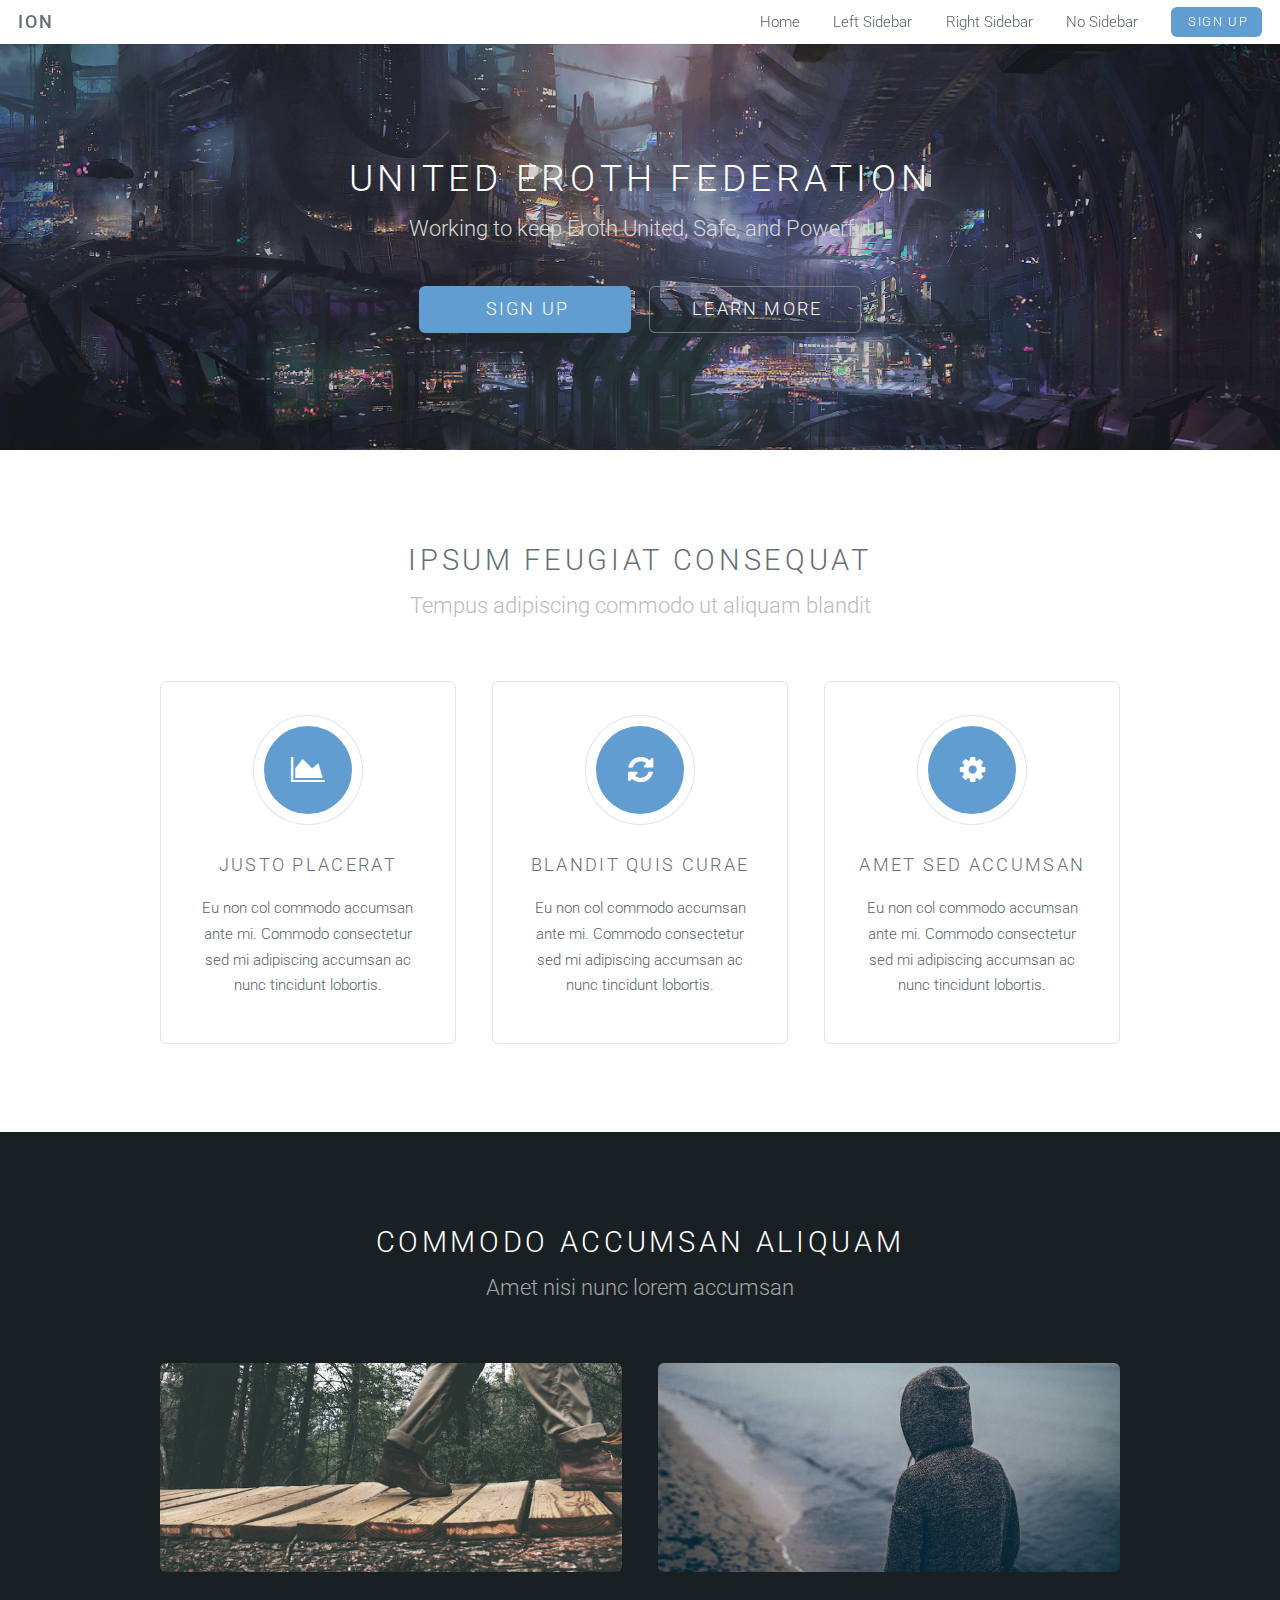
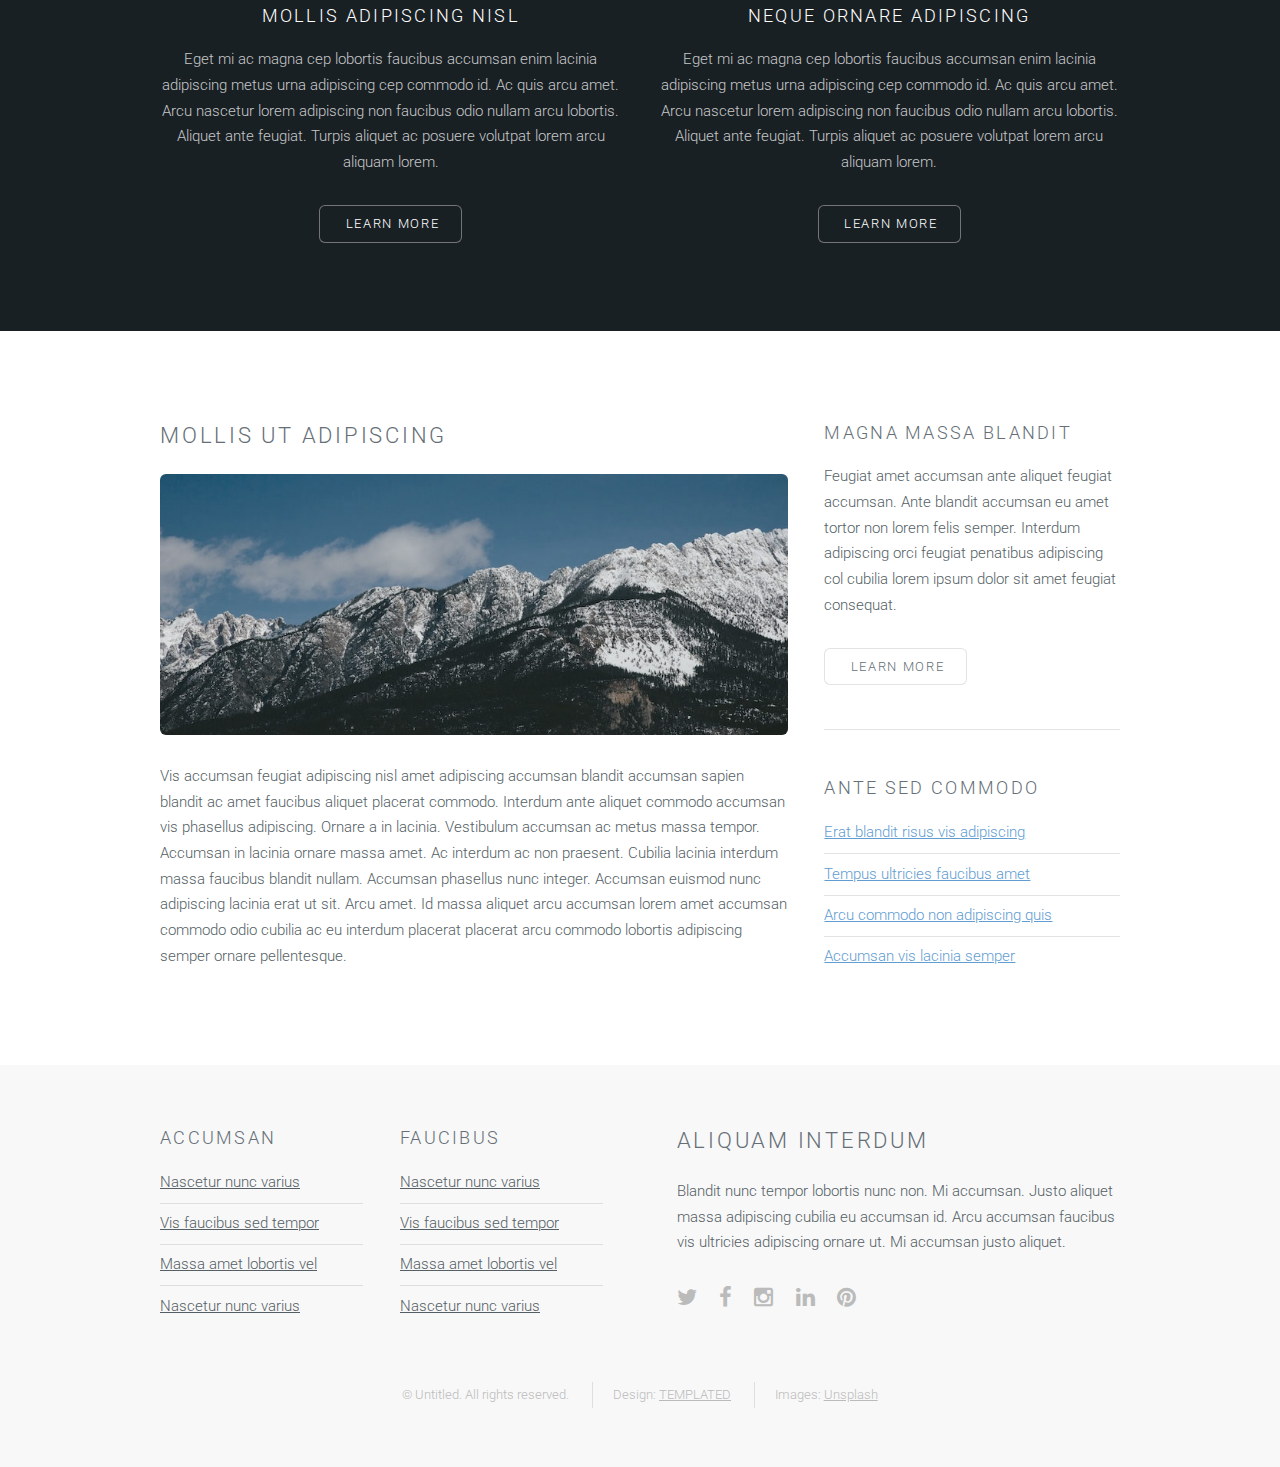
==== github_site_103/web/index.html @ 31071605 "Initial Commit of Design 1" ====
<!DOCTYPE HTML>

<html>
	<head>
		<title>United Eroth Federation</title>
		<meta http-equiv="content-type" content="text/html; charset=utf-8" />
		<meta name="description" content="" />
		<meta name="keywords" content="" />
		<!--[if lte IE 8]><script src="js/html5shiv.js"></script><![endif]-->
		<script src="js/jquery.min.js"></script>
		<script src="js/skel.min.js"></script>
		<script src="js/skel-layers.min.js"></script>
		<script src="js/init.js"></script>
		<noscript>
			<link rel="stylesheet" href="css/skel.css" />
			<link rel="stylesheet" href="css/style.css" />
			<link rel="stylesheet" href="css/style-xlarge.css" />
		</noscript>
	</head>
	<body id="top">

		<!-- Header -->
			<header id="header" class="skel-layers-fixed">
				<h1><a href="#">Ion</a></h1>
				<nav id="nav">
					<ul>
						<li><a href="index.html">Home</a></li>
						<li><a href="left-sidebar.html">Left Sidebar</a></li>
						<li><a href="right-sidebar.html">Right Sidebar</a></li>
						<li><a href="no-sidebar.html">No Sidebar</a></li>
						<li><a href="#" class="button special">Sign Up</a></li>
					</ul>
				</nav>
			</header>

		<!-- Banner -->
			<section id="banner">
				<div class="inner">
					<h2>United Eroth Federation</h2>
					<p>Working to keep Eroth United, Safe, and Powerful</p>
					<ul class="actions">
						<li><a href="#content" class="button big special">Sign Up</a></li>
						<li><a href="#elements" class="button big alt">Learn More</a></li>
					</ul>
				</div>
			</section>

		<!-- One -->
			<section id="one" class="wrapper style1">
				<header class="major">
					<h2>Ipsum feugiat consequat</h2>
					<p>Tempus adipiscing commodo ut aliquam blandit</p>
				</header>
				<div class="container">
					<div class="row">
						<div class="4u">
							<section class="special box">
								<i class="icon fa-area-chart major"></i>
								<h3>Justo placerat</h3>
								<p>Eu non col commodo accumsan ante mi. Commodo consectetur sed mi adipiscing accumsan ac nunc tincidunt lobortis.</p>
							</section>
						</div>
						<div class="4u">
							<section class="special box">
								<i class="icon fa-refresh major"></i>
								<h3>Blandit quis curae</h3>
								<p>Eu non col commodo accumsan ante mi. Commodo consectetur sed mi adipiscing accumsan ac nunc tincidunt lobortis.</p>
							</section>
						</div>
						<div class="4u">
							<section class="special box">
								<i class="icon fa-cog major"></i>
								<h3>Amet sed accumsan</h3>
								<p>Eu non col commodo accumsan ante mi. Commodo consectetur sed mi adipiscing accumsan ac nunc tincidunt lobortis.</p>
							</section>
						</div>
					</div>
				</div>
			</section>
			
		<!-- Two -->
			<section id="two" class="wrapper style2">
				<header class="major">
					<h2>Commodo accumsan aliquam</h2>
					<p>Amet nisi nunc lorem accumsan</p>
				</header>
				<div class="container">
					<div class="row">
						<div class="6u">
							<section class="special">
								<a href="#" class="image fit"><img src="images/pic01.jpg" alt="" /></a>
								<h3>Mollis adipiscing nisl</h3>
								<p>Eget mi ac magna cep lobortis faucibus accumsan enim lacinia adipiscing metus urna adipiscing cep commodo id. Ac quis arcu amet. Arcu nascetur lorem adipiscing non faucibus odio nullam arcu lobortis. Aliquet ante feugiat. Turpis aliquet ac posuere volutpat lorem arcu aliquam lorem.</p>
								<ul class="actions">
									<li><a href="#" class="button alt">Learn More</a></li>
								</ul>
							</section>
						</div>
						<div class="6u">
							<section class="special">
								<a href="#" class="image fit"><img src="images/pic02.jpg" alt="" /></a>
								<h3>Neque ornare adipiscing</h3>
								<p>Eget mi ac magna cep lobortis faucibus accumsan enim lacinia adipiscing metus urna adipiscing cep commodo id. Ac quis arcu amet. Arcu nascetur lorem adipiscing non faucibus odio nullam arcu lobortis. Aliquet ante feugiat. Turpis aliquet ac posuere volutpat lorem arcu aliquam lorem.</p>
								<ul class="actions">
									<li><a href="#" class="button alt">Learn More</a></li>
								</ul>
							</section>
						</div>
					</div>
				</div>
			</section>

		<!-- Three -->
			<section id="three" class="wrapper style1">
				<div class="container">
					<div class="row">
						<div class="8u">
							<section>
								<h2>Mollis ut adipiscing</h2>
								<a href="#" class="image fit"><img src="images/pic03.jpg" alt="" /></a>
								<p>Vis accumsan feugiat adipiscing nisl amet adipiscing accumsan blandit accumsan sapien blandit ac amet faucibus aliquet placerat commodo. Interdum ante aliquet commodo accumsan vis phasellus adipiscing. Ornare a in lacinia. Vestibulum accumsan ac metus massa tempor. Accumsan in lacinia ornare massa amet. Ac interdum ac non praesent. Cubilia lacinia interdum massa faucibus blandit nullam. Accumsan phasellus nunc integer. Accumsan euismod nunc adipiscing lacinia erat ut sit. Arcu amet. Id massa aliquet arcu accumsan lorem amet accumsan commodo odio cubilia ac eu interdum placerat placerat arcu commodo lobortis adipiscing semper ornare pellentesque.</p>
							</section>
						</div>
						<div class="4u">
							<section>
								<h3>Magna massa blandit</h3>
								<p>Feugiat amet accumsan ante aliquet feugiat accumsan. Ante blandit accumsan eu amet tortor non lorem felis semper. Interdum adipiscing orci feugiat penatibus adipiscing col cubilia lorem ipsum dolor sit amet feugiat consequat.</p>
								<ul class="actions">
									<li><a href="#" class="button alt">Learn More</a></li>
								</ul>
							</section>
							<hr />
							<section>
								<h3>Ante sed commodo</h3>
								<ul class="alt">
									<li><a href="#">Erat blandit risus vis adipiscing</a></li>
									<li><a href="#">Tempus ultricies faucibus amet</a></li>
									<li><a href="#">Arcu commodo non adipiscing quis</a></li>
									<li><a href="#">Accumsan vis lacinia semper</a></li>
								</ul>
							</section>
						</div>
					</div>
				</div>
			</section>			
			
		<!-- Footer -->
			<footer id="footer">
				<div class="container">
					<div class="row double">
						<div class="6u">
							<div class="row collapse-at-2">
								<div class="6u">
									<h3>Accumsan</h3>
									<ul class="alt">
										<li><a href="#">Nascetur nunc varius</a></li>
										<li><a href="#">Vis faucibus sed tempor</a></li>
										<li><a href="#">Massa amet lobortis vel</a></li>
										<li><a href="#">Nascetur nunc varius</a></li>
									</ul>
								</div>
								<div class="6u">
									<h3>Faucibus</h3>
									<ul class="alt">
										<li><a href="#">Nascetur nunc varius</a></li>
										<li><a href="#">Vis faucibus sed tempor</a></li>
										<li><a href="#">Massa amet lobortis vel</a></li>
										<li><a href="#">Nascetur nunc varius</a></li>
									</ul>
								</div>
							</div>
						</div>
						<div class="6u">
							<h2>Aliquam Interdum</h2>
							<p>Blandit nunc tempor lobortis nunc non. Mi accumsan. Justo aliquet massa adipiscing cubilia eu accumsan id. Arcu accumsan faucibus vis ultricies adipiscing ornare ut. Mi accumsan justo aliquet.</p>
							<ul class="icons">
								<li><a href="#" class="icon fa-twitter"><span class="label">Twitter</span></a></li>
								<li><a href="#" class="icon fa-facebook"><span class="label">Facebook</span></a></li>
								<li><a href="#" class="icon fa-instagram"><span class="label">Instagram</span></a></li>
								<li><a href="#" class="icon fa-linkedin"><span class="label">LinkedIn</span></a></li>
								<li><a href="#" class="icon fa-pinterest"><span class="label">Pinterest</span></a></li>
							</ul>
						</div>
					</div>
					<ul class="copyright">
						<li>&copy; Untitled. All rights reserved.</li>
						<li>Design: <a href="http://templated.co">TEMPLATED</a></li>
						<li>Images: <a href="http://unsplash.com">Unsplash</a></li>
					</ul>
				</div>
			</footer>

	</body>
</html>
---- github_site_103/web/css/skel.css ----
/* Resets (http://meyerweb.com/eric/tools/css/reset/ | v2.0 | 20110126 | License: none (public domain)) */

	html,body,div,span,applet,object,iframe,h1,h2,h3,h4,h5,h6,p,blockquote,pre,a,abbr,acronym,address,big,cite,code,del,dfn,em,img,ins,kbd,q,s,samp,small,strike,strong,sub,sup,tt,var,b,u,i,center,dl,dt,dd,ol,ul,li,fieldset,form,label,legend,table,caption,tbody,tfoot,thead,tr,th,td,article,aside,canvas,details,embed,figure,figcaption,footer,header,hgroup,menu,nav,output,ruby,section,summary,time,mark,audio,video{margin:0;padding:0;border:0;font-size:100%;font:inherit;vertical-align:baseline;}article,aside,details,figcaption,figure,footer,header,hgroup,menu,nav,section{display:block;}body{line-height:1;}ol,ul{list-style:none;}blockquote,q{quotes:none;}blockquote:before,blockquote:after,q:before,q:after{content:'';content:none;}table{border-collapse:collapse;border-spacing:0;}body{-webkit-text-size-adjust:none}

/* Box Model */

	*, *:before, *:after {
		-moz-box-sizing: border-box;
		-webkit-box-sizing: border-box;
		box-sizing: border-box;
	}

/* Container */

	body {
		/* min-width: (containers) */
		min-width: 1200px;
	}

	.container {
		margin-left: auto;
		margin-right: auto;
		
		/* width: (containers) */
		width: 1200px;
	}

	/* Modifiers */
	
		.container.small {
			/* width: (containers) * 0.75; */
			width: 900px;
		}

		.container.big {
			width: 100%;

			/* max-width: (containers) * 1.25; */
			max-width: 1500px;

			/* min-width: (containers); */
			min-width: 1200px;
		}

/* Grid */

	.\31 2u { width: 100% }
	.\31 1u { width: 91.6666666667% }
	.\31 0u { width: 83.3333333333% }
	.\39 u { width: 75% }
	.\38 u { width: 66.6666666667% }
	.\37 u { width: 58.3333333333% }
	.\36 u { width: 50% }
	.\35 u { width: 41.6666666667% }
	.\34 u { width: 33.3333333333% }
	.\33 u { width: 25% }
	.\32 u { width: 16.6666666667% }
	.\31 u { width: 8.3333333333% }
	.\-11u { margin-left: 91.6666666667% }
	.\-10u { margin-left: 83.3333333333% }
	.\-9u { margin-left: 75% }
	.\-8u { margin-left: 66.6666666667% }
	.\-7u { margin-left: 58.3333333333% }
	.\-6u { margin-left: 50% }
	.\-5u { margin-left: 41.6666666667% }
	.\-4u { margin-left: 33.3333333333% }
	.\-3u { margin-left: 25% }
	.\-2u { margin-left: 16.6666666667% }
	.\-1u { margin-left: 8.3333333333% }

	/* Rows */

		.row > * {
			float: left;
		}

		.row:after {
			content: '';
			display: block;
			clear: both;
			height: 0;
		}

		.row:first-child > * {
			padding-top: 0 !important;
		}

		.row.uniform > * > :first-child {
			margin-top: 0;
		}

		.row.uniform > * > :last-child {
			margin-bottom: 0;
		}

		/* Normal */

			.row > * {
				/* padding-left: (gutters.vertical) */
				padding-left: 4em;
			}

			.row + .row > * {
				/* padding: (gutters.horizontal) 0 0 (gutters.vertical) */
				padding: 0 0 0 4em;
			}

			.row {
				/* margin-left: -(gutters.vertical) */
				margin-left: -4em;
			}

			.row + .row.uniform > * {
				/* padding: (gutters.vertical) 0 0 (gutters.vertical) */
				padding: 4em 0 0 4em;
			}

		/* Flush */

			.row.flush > * {
				padding-left: 0;
			}

			.row + .row.flush > * {
				padding: 0;
			}

			.row.flush {
				margin-left: 0;
			}

			.row + .row.uniform.flush > * {
				padding: 0;
			}

		/* Quarter */

			.row.quarter > * {
				/* padding-left: (gutters.vertical * 0.25) */
				padding-left: 1em;
			}

			.row + .row.quarter > * {
				/* padding: (gutters.horizontal * 0.25) 0 0 (gutters.vertical * 0.25) */
				padding: 0 0 0 1em;
			}

			.row.quarter {
				/* margin-left: -(gutters.vertical * 0.25) */
				margin-left: -1em;
			}

			.row + .row.uniform.quarter > * {
				/* padding: (gutters.vertical * 0.25) 0 0 (gutters.vertical * 0.25) */
				padding: 1em 0 0 1em;
			}

		/* Half */

			.row.half > * {
				/* padding-left: (gutters.vertical * 0.5) */
				padding-left: 2em;
			}

			.row + .row.half > * {
				/* padding: (gutters.horizontal * 0.5) 0 0 (gutters.vertical * 0.5) */
				padding: 0 0 0 2em;
			}

			.row.half {
				/* margin-left: -(gutters.vertical * 0.5) */
				margin-left: -2em;
			}

			.row + .row.uniform.half > * {
				/* padding: (gutters.vertical * 0.5) 0 0 (gutters.vertical * 0.5) */
				padding: 2em 0 0 2em;
			}

		/* One and (a) Half */

			.row.oneandhalf > * {
				/* padding-left: (gutters.vertical * 1.5) */
				padding-left: 6em;
			}

			.row + .row.oneandhalf > * {
				/* padding: (gutters.horizontal * 1.5) 0 0 (gutters.vertical * 1.5) */
				padding: 0 0 0 6em;
			}

			.row.oneandhalf {
				/* margin-left: -(gutters.vertical * 1.5) */
				margin-left: -6em;
			}

			.row + .row.uniform.oneandhalf > * {
				/* padding: (gutters.vertical * 1.5) 0 0 (gutters.vertical * 1.5) */
				padding: 6em 0 0 6em;
			}

		/* Double */

			.row.double > * {
				/* padding-left: (gutters.vertical * 2) */
				padding-left: 8em;
			}

			.row + .row.double > * {
				/* padding: (gutters.horizontal * 2) 0 0 (gutters.vertical * 2) */
				padding: 0 0 0 8em;
			}

			.row.double {
				/* margin-left: -(gutters.vertical * 2) */
				margin-left: -8em;
			}

			.row + .row.uniform.double > * {
				/* padding: (gutters.vertical * 2) 0 0 (gutters.vertical * 2) */
				padding: 8em 0 0 8em;
			}
---- github_site_103/web/css/style.css ----
@charset "UTF-8";
@import url(font-awesome.min.css);
@import url("http://fonts.googleapis.com/css?family=Roboto:500,300");

/*
	Ion by TEMPLATED
	templated.co @templatedco
	Released for free under the Creative Commons Attribution 3.0 license (templated.co/license)
*/

/* Basic */

	body {
		background: #fff;
	}

	body, input, select, textarea {
		color: #555f66;
		font-family: "Roboto", Helvetica, sans-serif;
		font-size: 14pt;
		font-weight: 300;
		line-height: 1.75em;
	}

	a {
		color: #629DD1;
		text-decoration: underline;
	}

		a:hover {
			text-decoration: none;
		}

	strong, b {
		color: #666f77;
		font-weight: 500;
	}

	em, i {
		font-style: italic;
	}

	p {
		margin: 0 0 2em 0;
	}

	h1, h2, h3, h4, h5, h6 {
		color: #666f77;
		font-weight: 300;
		line-height: 1em;
		margin: 0 0 1em 0;
		text-transform: uppercase;
		letter-spacing: 0.125em;
	}

		h1 a, h2 a, h3 a, h4 a, h5 a, h6 a {
			color: inherit;
			text-decoration: none;
		}

	h2 {
		font-size: 1.5em;
		line-height: 1.5em;
	}

	h3 {
		font-size: 1.25em;
		line-height: 1.5em;
	}

	h4 {
		font-size: 1em;
		line-height: 1.5em;
	}

	h5 {
		font-size: 0.9em;
		line-height: 1.5em;
	}

	h6 {
		font-size: 0.7em;
		line-height: 1.5em;
	}

	sub {
		font-size: 0.8em;
		position: relative;
		top: 0.5em;
	}

	sup {
		font-size: 0.8em;
		position: relative;
		top: -0.5em;
	}

	hr {
		border: 0;
		border-bottom: solid 1px rgba(144, 144, 144, 0.25);
		margin: 3em 0;
	}

		hr.major {
			margin: 2em 0 5em 0;
		}

	blockquote {
		border-left: solid 4px rgba(144, 144, 144, 0.25);
		font-style: italic;
		margin: 0 0 2em 0;
		padding: 0.5em 0 0.5em 2em;
	}

	code {
		background: rgba(144, 144, 144, 0.075);
		border-radius: 6px;
		border: solid 1px rgba(144, 144, 144, 0.25);
		font-family: "Courier New", monospace;
		font-size: 0.9em;
		margin: 0 0.25em;
		padding: 0.25em 0.65em;
	}

	pre {
		-webkit-overflow-scrolling: touch;
		font-family: "Courier New", monospace;
		font-size: 0.9em;
		margin: 0 0 2em 0;
		overflow-x: auto;
	}

		pre code {
			display: block;
			line-height: 1.75em;
			padding: 1em 1.5em;
		}

	.align-left {
		text-align: left;
	}

	.align-center {
		text-align: center;
	}

	.align-right {
		text-align: right;
	}

/* Section/Article */

	section.special, article.special {
		text-align: center;
	}

	header p {
		color: #bbb;
		position: relative;
		margin: 0 0 1.5em 0;
	}

	header h2 + p {
		font-size: 1.25em;
		margin-top: -1em;
		line-height: 1.5em;
	}

	header h3 + p {
		font-size: 1.1em;
		margin-top: -0.85em;
		line-height: 1.5em;
	}

	header h4 + p,
	header h5 + p,
	header h6 + p {
		font-size: 0.9em;
		margin-top: -0.75em;
		line-height: 1.5em;
	}

	header.major {
		text-align: center;
		margin: 0 0 4em 0;
	}

		header.major h2 {
			font-size: 2em;
		}

		header.major h2 + p {
			font-size: 1.5em;
			margin: -1em 0 2em 0;
		}

/* Form */

	form {
		margin: 0 0 2em 0;
	}

	label {
		color: #666f77;
		display: block;
		font-size: 0.9em;
		font-weight: 500;
		margin: 0 0 1em 0;
	}

	input[type="text"],
	input[type="password"],
	input[type="email"],
	select,
	textarea {
		-moz-appearance: none;
		-webkit-appearance: none;
		-o-appearance: none;
		-ms-appearance: none;
		appearance: none;
		background: rgba(144, 144, 144, 0.075);
		border-radius: 6px;
		border: none;
		border: solid 1px rgba(144, 144, 144, 0.25);
		color: inherit;
		display: block;
		outline: 0;
		padding: 0 1em;
		text-decoration: none;
		width: 100%;
	}

		input[type="text"]:invalid,
		input[type="password"]:invalid,
		input[type="email"]:invalid,
		select:invalid,
		textarea:invalid {
			box-shadow: none;
		}

		input[type="text"]:focus,
		input[type="password"]:focus,
		input[type="email"]:focus,
		select:focus,
		textarea:focus {
			border-color: #629DD1;
			box-shadow: 0 0 0 1px #629DD1;
		}

	.select-wrapper {
		text-decoration: none;
		display: block;
		position: relative;
	}

		.select-wrapper:before {
			content: "";
			-moz-osx-font-smoothing: grayscale;
			-webkit-font-smoothing: antialiased;
			font-family: FontAwesome;
			font-style: normal;
			font-weight: normal;
			text-transform: none !important;
		}

		.select-wrapper:before {
			color: rgba(144, 144, 144, 0.25);
			display: block;
			height: 2.75em;
			line-height: 2.75em;
			pointer-events: none;
			position: absolute;
			right: 0;
			text-align: center;
			top: 0;
			width: 2.75em;
		}

		.select-wrapper select::-ms-expand {
			display: none;
		}

	input[type="text"],
	input[type="password"],
	input[type="email"],
	select {
		height: 2.75em;
	}

	textarea {
		padding: 0.75em 1em;
	}

	input[type="checkbox"],
	input[type="radio"] {
		-moz-appearance: none;
		-webkit-appearance: none;
		-o-appearance: none;
		-ms-appearance: none;
		appearance: none;
		display: block;
		float: left;
		margin-right: -2em;
		opacity: 0;
		width: 1em;
		z-index: -1;
	}

		input[type="checkbox"] + label,
		input[type="radio"] + label {
			text-decoration: none;
			color: #555f66;
			cursor: pointer;
			display: inline-block;
			font-size: 1em;
			font-weight: 300;
			padding-left: 2.4em;
			padding-right: 0.75em;
			position: relative;
		}

			input[type="checkbox"] + label:before,
			input[type="radio"] + label:before {
				-moz-osx-font-smoothing: grayscale;
				-webkit-font-smoothing: antialiased;
				font-family: FontAwesome;
				font-style: normal;
				font-weight: normal;
				text-transform: none !important;
			}

			input[type="checkbox"] + label:before,
			input[type="radio"] + label:before {
				background: rgba(144, 144, 144, 0.075);
				border-radius: 6px;
				border: solid 1px rgba(144, 144, 144, 0.25);
				content: '';
				display: inline-block;
				height: 1.65em;
				left: 0;
				line-height: 1.58125em;
				position: absolute;
				text-align: center;
				top: 0;
				width: 1.65em;
			}

		input[type="checkbox"]:checked + label:before,
		input[type="radio"]:checked + label:before {
			background: #192024;
			border-color: #192024;
			color: #ffffff;
			content: '\f00c';
		}

		input[type="checkbox"]:focus + label:before,
		input[type="radio"]:focus + label:before {
			border-color: #629DD1;
			box-shadow: 0 0 0 1px #629DD1;
		}

	input[type="checkbox"] + label:before {
		border-radius: 6px;
	}

	input[type="radio"] + label:before {
		border-radius: 100%;
	}

	::-webkit-input-placeholder {
		color: #bbb !important;
		opacity: 1.0;
	}

	:-moz-placeholder {
		color: #bbb !important;
		opacity: 1.0;
	}

	::-moz-placeholder {
		color: #bbb !important;
		opacity: 1.0;
	}

	:-ms-input-placeholder {
		color: #bbb !important;
		opacity: 1.0;
	}

	.formerize-placeholder {
		color: #bbb !important;
		opacity: 1.0;
	}

/* Box */

	.box {
		border-radius: 6px;
		border: solid 1px rgba(144, 144, 144, 0.25);
		margin-bottom: 2em;
		padding: 3em 2em;
	}

		.box > :last-child,
		.box > :last-child > :last-child,
		.box > :last-child > :last-child > :last-child {
			margin-bottom: 0;
		}

		.box.alt {
			border: 0;
			border-radius: 0;
			padding: 0;
		}

/* Icon */

	.icon {
		text-decoration: none;
		border-bottom: none;
		position: relative;
	}

		.icon:before {
			-moz-osx-font-smoothing: grayscale;
			-webkit-font-smoothing: antialiased;
			font-family: FontAwesome;
			font-style: normal;
			font-weight: normal;
			text-transform: none !important;
		}

		.icon > .label {
			display: none;
		}

		.icon.major {
			display: inline-block;
			margin: 0 0 1.25em 0;
			color: #ffffff;
			background: #629DD1;
			width: 3em;
			height: 3em;
			font-size: 2em;
			text-align: center;
			line-height: 3em;
			border-radius: 100%;
			box-shadow: 0 0 0 10px #fff, 0 0 0 11px rgba(144, 144, 144, 0.25);
		}

/* Image */

	.image {
		border-radius: 6px;
		border: 0;
		display: inline-block;
		position: relative;
	}

		.image img {
			border-radius: 6px;
			display: block;
		}

		.image.left {
			float: left;
			padding: 0 1.5em 1em 0;
			top: 0.25em;
		}

		.image.right {
			float: right;
			padding: 0 0 1em 1.5em;
			top: 0.25em;
		}

		.image.fit {
			display: block;
			margin: 0 0 2em 0;
			width: 100%;
		}

			.image.fit img {
				display: block;
				width: 100%;
			}

/* List */

	ol {
		list-style: decimal;
		margin: 0 0 2em 0;
		padding-left: 1.25em;
	}

		ol li {
			padding-left: 0.25em;
		}

	ul {
		list-style: disc;
		margin: 0 0 2em 0;
		padding-left: 1em;
	}

		ul li {
			padding-left: 0.5em;
		}

		ul.alt {
			list-style: none;
			padding-left: 0;
		}

			ul.alt li {
				border-top: solid 1px rgba(144, 144, 144, 0.25);
				padding: 0.5em 0;
			}

				ul.alt li:first-child {
					border-top: 0;
					padding-top: 0;
				}

		ul.icons {
			cursor: default;
			list-style: none;
			padding-left: 0;
		}

			ul.icons li {
				display: inline-block;
				padding: 0 1.25em 0 0;
			}

				ul.icons li:last-child {
					padding-right: 0;
				}

				ul.icons li .icon:before {
					font-size: 1.5em;
				}

		ul.actions {
			cursor: default;
			list-style: none;
			padding-left: 0;
		}

			ul.actions li {
				display: inline-block;
				padding: 0 1em 0 0;
				vertical-align: middle;
			}

				ul.actions li:last-child {
					padding-right: 0;
				}

			ul.actions.small li {
				padding: 0 0.5em 0 0;
			}

			ul.actions.vertical li {
				display: block;
				padding: 1em 0 0 0;
			}

				ul.actions.vertical li:first-child {
					padding-top: 0;
				}

				ul.actions.vertical li > * {
					margin-bottom: 0;
				}

			ul.actions.vertical.small li {
				padding: 0.5em 0 0 0;
			}

				ul.actions.vertical.small li:first-child {
					padding-top: 0;
				}

			ul.actions.fit {
				display: table;
				margin-left: -1em;
				padding: 0;
				table-layout: fixed;
				width: calc(100% + 1em);
			}

				ul.actions.fit li {
					display: table-cell;
					padding: 0 0 0 1em;
				}

					ul.actions.fit li > * {
						margin-bottom: 0;
					}

				ul.actions.fit.small {
					margin-left: -0.5em;
					width: calc(100% + 0.5em);
				}

					ul.actions.fit.small li {
						padding: 0 0 0 0.5em;
					}

	dl {
		margin: 0 0 2em 0;
	}

/* Table */

	.table-wrapper {
		-webkit-overflow-scrolling: touch;
		overflow-x: auto;
	}

	table {
		margin: 0 0 2em 0;
		width: 100%;
	}

		table tbody tr {
			border: solid 1px rgba(144, 144, 144, 0.25);
			border-left: 0;
			border-right: 0;
		}

			table tbody tr:nth-child(2n + 1) {
				background-color: rgba(144, 144, 144, 0.075);
			}

		table td {
			padding: 0.75em 0.75em;
		}

		table th {
			color: #666f77;
			font-size: 0.9em;
			font-weight: 500;
			padding: 0 0.75em 0.75em 0.75em;
			text-align: left;
		}

		table thead {
			border-bottom: solid 2px rgba(144, 144, 144, 0.25);
		}

		table tfoot {
			border-top: solid 2px rgba(144, 144, 144, 0.25);
		}

		table.alt {
			border-collapse: separate;
		}

			table.alt tbody tr td {
				border: solid 1px rgba(144, 144, 144, 0.25);
				border-left-width: 0;
				border-top-width: 0;
			}

				table.alt tbody tr td:first-child {
					border-left-width: 1px;
				}

			table.alt tbody tr:first-child td {
				border-top-width: 1px;
			}

			table.alt thead {
				border-bottom: 0;
			}

			table.alt tfoot {
				border-top: 0;
			}

/* Button */

	input[type="submit"],
	input[type="reset"],
	input[type="button"],
	.button {
		-moz-appearance: none;
		-webkit-appearance: none;
		-o-appearance: none;
		-ms-appearance: none;
		appearance: none;
		-moz-transition: background-color 0.2s ease-in-out, color 0.2s ease-in-out;
		-webkit-transition: background-color 0.2s ease-in-out, color 0.2s ease-in-out;
		-o-transition: background-color 0.2s ease-in-out, color 0.2s ease-in-out;
		-ms-transition: background-color 0.2s ease-in-out, color 0.2s ease-in-out;
		transition: background-color 0.2s ease-in-out, color 0.2s ease-in-out;
		background-color: #192024;
		border-radius: 6px;
		border: 0;
		color: #ffffff !important;
		cursor: pointer;
		display: inline-block;
		font-weight: 300;
		text-transform: uppercase;
		letter-spacing: 0.125em;
		font-size: 0.9em;
		height: 2.85em;
		line-height: 2.85em;
		padding: 0 1.75em;
		text-align: center;
		text-decoration: none;
		white-space: nowrap;
		text-indent: 0.25em;
	}

		input[type="submit"]:hover,
		input[type="reset"]:hover,
		input[type="button"]:hover,
		.button:hover {
			background-color: #232d33;
		}

		input[type="submit"]:active,
		input[type="reset"]:active,
		input[type="button"]:active,
		.button:active {
			background-color: #0f1315;
		}

		input[type="submit"].icon,
		input[type="reset"].icon,
		input[type="button"].icon,
		.button.icon {
			padding-left: 1.35em;
		}

			input[type="submit"].icon:before,
			input[type="reset"].icon:before,
			input[type="button"].icon:before,
			.button.icon:before {
				margin-right: 0.5em;
			}

		input[type="submit"].fit,
		input[type="reset"].fit,
		input[type="button"].fit,
		.button.fit {
			display: block;
			margin: 0 0 1em 0;
			width: 100%;
		}

		input[type="submit"].small,
		input[type="reset"].small,
		input[type="button"].small,
		.button.small {
			font-size: 0.7em;
		}

		input[type="submit"].big,
		input[type="reset"].big,
		input[type="button"].big,
		.button.big {
			font-size: 1.2em;
			height: 2.65em;
			line-height: 2.65em;
		}

		input[type="submit"].alt,
		input[type="reset"].alt,
		input[type="button"].alt,
		.button.alt {
			background-color: transparent;
			box-shadow: inset 0 0 0 1px rgba(144, 144, 144, 0.25);
			color: #666f77 !important;
		}

			input[type="submit"].alt:hover,
			input[type="reset"].alt:hover,
			input[type="button"].alt:hover,
			.button.alt:hover {
				background-color: rgba(144, 144, 144, 0.075);
			}

			input[type="submit"].alt:active,
			input[type="reset"].alt:active,
			input[type="button"].alt:active,
			.button.alt:active {
				background-color: rgba(144, 144, 144, 0.2);
			}

			input[type="submit"].alt.icon:before,
			input[type="reset"].alt.icon:before,
			input[type="button"].alt.icon:before,
			.button.alt.icon:before {
				color: #bbb;
			}

		input[type="submit"].special,
		input[type="reset"].special,
		input[type="button"].special,
		.button.special {
			background-color: #629DD1;
			color: #ffffff !important;
		}

			input[type="submit"].special:hover,
			input[type="reset"].special:hover,
			input[type="button"].special:hover,
			.button.special:hover {
				background-color: #76a9d7;
			}

			input[type="submit"].special:active,
			input[type="reset"].special:active,
			input[type="button"].special:active,
			.button.special:active {
				background-color: #4e91cb;
			}

		input[type="submit"].disabled, input[type="submit"]:disabled,
		input[type="reset"].disabled,
		input[type="reset"]:disabled,
		input[type="button"].disabled,
		input[type="button"]:disabled,
		.button.disabled,
		.button:disabled {
			background-color: #555f66 !important;
			box-shadow: inset 0 -0.15em 0 0 rgba(0, 0, 0, 0.15);
			color: #fff !important;
			cursor: default;
			opacity: 0.25;
		}

/* Wrapper */

	.wrapper {
		padding: 6em 0 4em 0;
	}

		.wrapper.style1 {
			background: #fff;
			color: #555f66;
		}

		.wrapper.style2 {
			background: #192024;
			color: #c5c7c8;
		}

			.wrapper.style2 h2, .wrapper.style2 h3, .wrapper.style2 h4, .wrapper.style2 h5, .wrapper.style2 h6 {
				color: #ffffff;
			}

			.wrapper.style2 header p {
				color: #a3a5a7;
			}

			.wrapper.style2 .button.alt {
				box-shadow: inset 0 0 0 1px rgba(144, 144, 144, 0.75);
				color: #ffffff !important;
			}

				.wrapper.style2 .button.alt:hover {
					background-color: rgba(144, 144, 144, 0.275);
				}

				.wrapper.style2 .button.alt:active {
					background-color: rgba(144, 144, 144, 0.4);
				}

				.wrapper.style2 .button.alt.icon:before {
					color: #a3a5a7;
				}

/* Header */

	#skel-layers-wrapper {
		padding-top: 3em;
	}

	#header {
		background: #fff;
		color: #555f66;
		cursor: default;
		height: 3em;
		left: 0;
		line-height: 3em;
		position: fixed;
		top: 0;
		width: 100%;
		z-index: 10000;
		box-shadow: 0 0 0.1em 0 rgba(0, 0, 0, 0.25);
	}

		#header h1 {
			color: #666f77;
			font-weight: 500;
			height: inherit;
			left: 1.25em;
			line-height: inherit;
			margin: 0;
			padding: 0;
			position: absolute;
			top: 0;
		}

			#header h1 a {
				font-size: 1.25em;
			}

		#header nav {
			height: inherit;
			line-height: inherit;
			position: absolute;
			right: 1.25em;
			top: 0;
			vertical-align: middle;
		}

			#header nav > ul {
				list-style: none;
				margin: 0;
				padding-left: 0;
			}

				#header nav > ul > li {
					border-radius: 6px;
					display: inline-block;
					margin-left: 2em;
					padding-left: 0;
				}

					#header nav > ul > li a {
						-moz-transition: color 0.2s ease-in-out;
						-webkit-transition: color 0.2s ease-in-out;
						-o-transition: color 0.2s ease-in-out;
						-ms-transition: color 0.2s ease-in-out;
						transition: color 0.2s ease-in-out;
						color: #555f66;
						display: inline-block;
						text-decoration: none;
					}

						#header nav > ul > li a:hover {
							color: #629DD1;
						}

					#header nav > ul > li:first-child {
						margin-left: 0;
					}

					#header nav > ul > li .button {
						height: 2.25em;
						line-height: 2.25em;
						margin-bottom: 0;
						padding: 0 1em;
						position: relative;
						top: -0.075em;
						vertical-align: middle;
					}

		#header .container {
			position: relative;
		}

			#header .container h1 {
				left: 0;
			}

			#header .container nav {
				right: 0;
			}

/* Banner */

	#banner {
		background-color: #666666;
		background-image: url("../images/banner.jpg");
		background-size: cover;
		background-position: center center;
		background-repeat: no-repeat;
		color: #d8d8d8;
		padding: 14em 0;
		text-align: center;
		position: relative;
	}

		#banner:before {
			content: '';
			position: absolute;
			left: 0;
			top: 0;
			width: 100%;
			height: 100%;
			background: rgba(64, 72, 80, 0.25);
		}

		#banner .inner {
			position: relative;
			z-index: 1;
		}

			#banner .inner :last-child {
				margin-bottom: 0;
			}

		#banner h2, #banner h3, #banner h4, #banner h5, #banner h6 {
			color: #ffffff;
		}

		#banner .button.alt {
			box-shadow: inset 0 0 0 1px rgba(144, 144, 144, 0.75);
			color: #ffffff !important;
		}

			#banner .button.alt:hover {
				background-color: rgba(144, 144, 144, 0.275);
			}

			#banner .button.alt:active {
				background-color: rgba(144, 144, 144, 0.4);
			}

			#banner .button.alt.icon:before {
				color: #c1c1c1;
			}

		#banner .button {
			min-width: 12em;
		}

		#banner h2 {
			font-size: 3.5em;
			line-height: 1em;
			margin: 0 0 0.5em 0;
			padding: 0;
		}

		#banner p {
			font-size: 1.5em;
			margin-bottom: 2em;
		}

			#banner p a {
				color: #ffffff;
				text-decoration: none;
			}

/* Footer */

	#footer {
		background: #f8f8f8;
		padding: 4em 0 6em 0;
	}

		#footer a {
			color: inherit;
		}

		#footer .copyright {
			color: #bbb;
			font-size: 0.9em;
			margin: 2em 0 0 0;
			padding: 0;
			text-align: center;
		}

			#footer .copyright li {
				border-left: solid 1px rgba(144, 144, 144, 0.25);
				display: inline-block;
				list-style: none;
				margin-left: 1.5em;
				padding-left: 1.5em;
			}

				#footer .copyright li:first-child {
					border-left: 0;
					margin-left: 0;
					padding-left: 0;
				}

		#footer .icons a {
			color: #bbb;
		}
---- github_site_103/web/css/style-xlarge.css ----
/*
	Ion by TEMPLATED
	templated.co @templatedco
	Released for free under the Creative Commons Attribution 3.0 license (templated.co/license)
*/

/* Basic */

	body, input, select, textarea {
		font-size: 12pt;
	}

/* Banner */

	#banner {
		padding: 9em 0;
	}
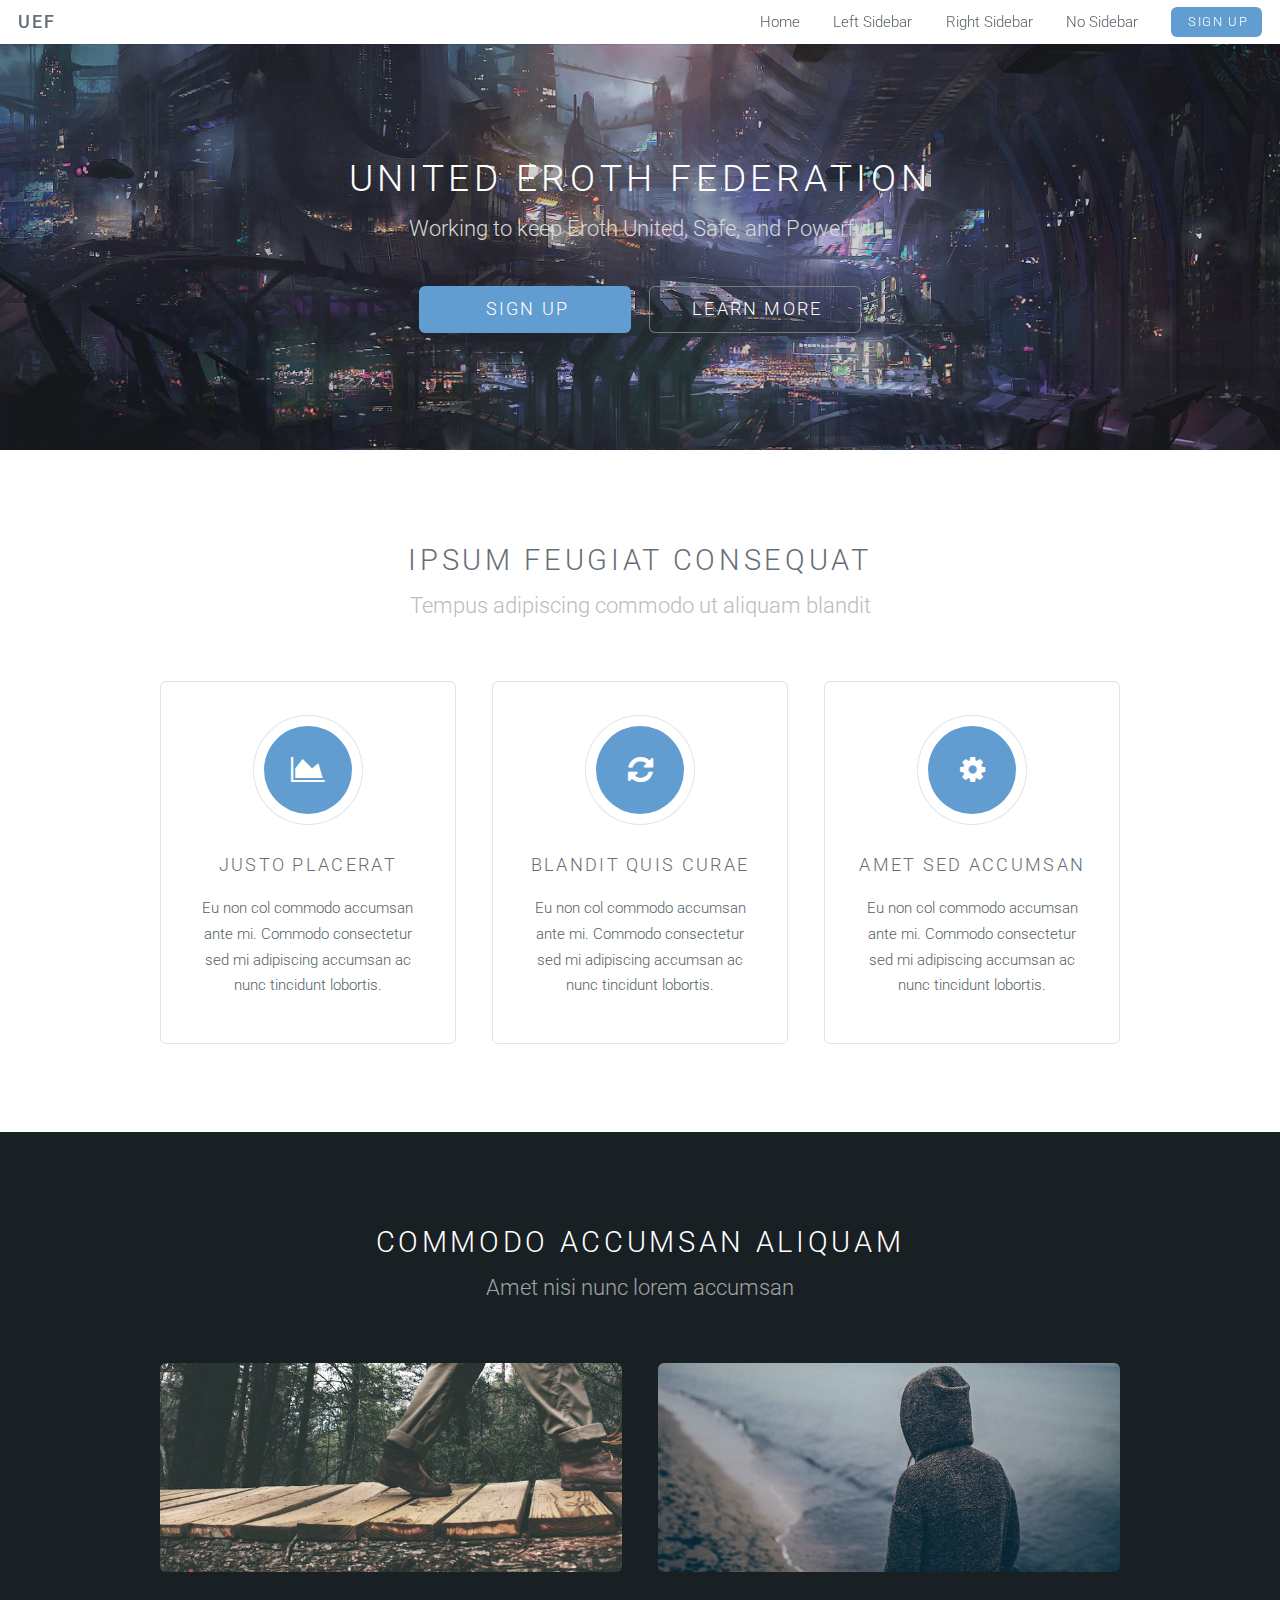
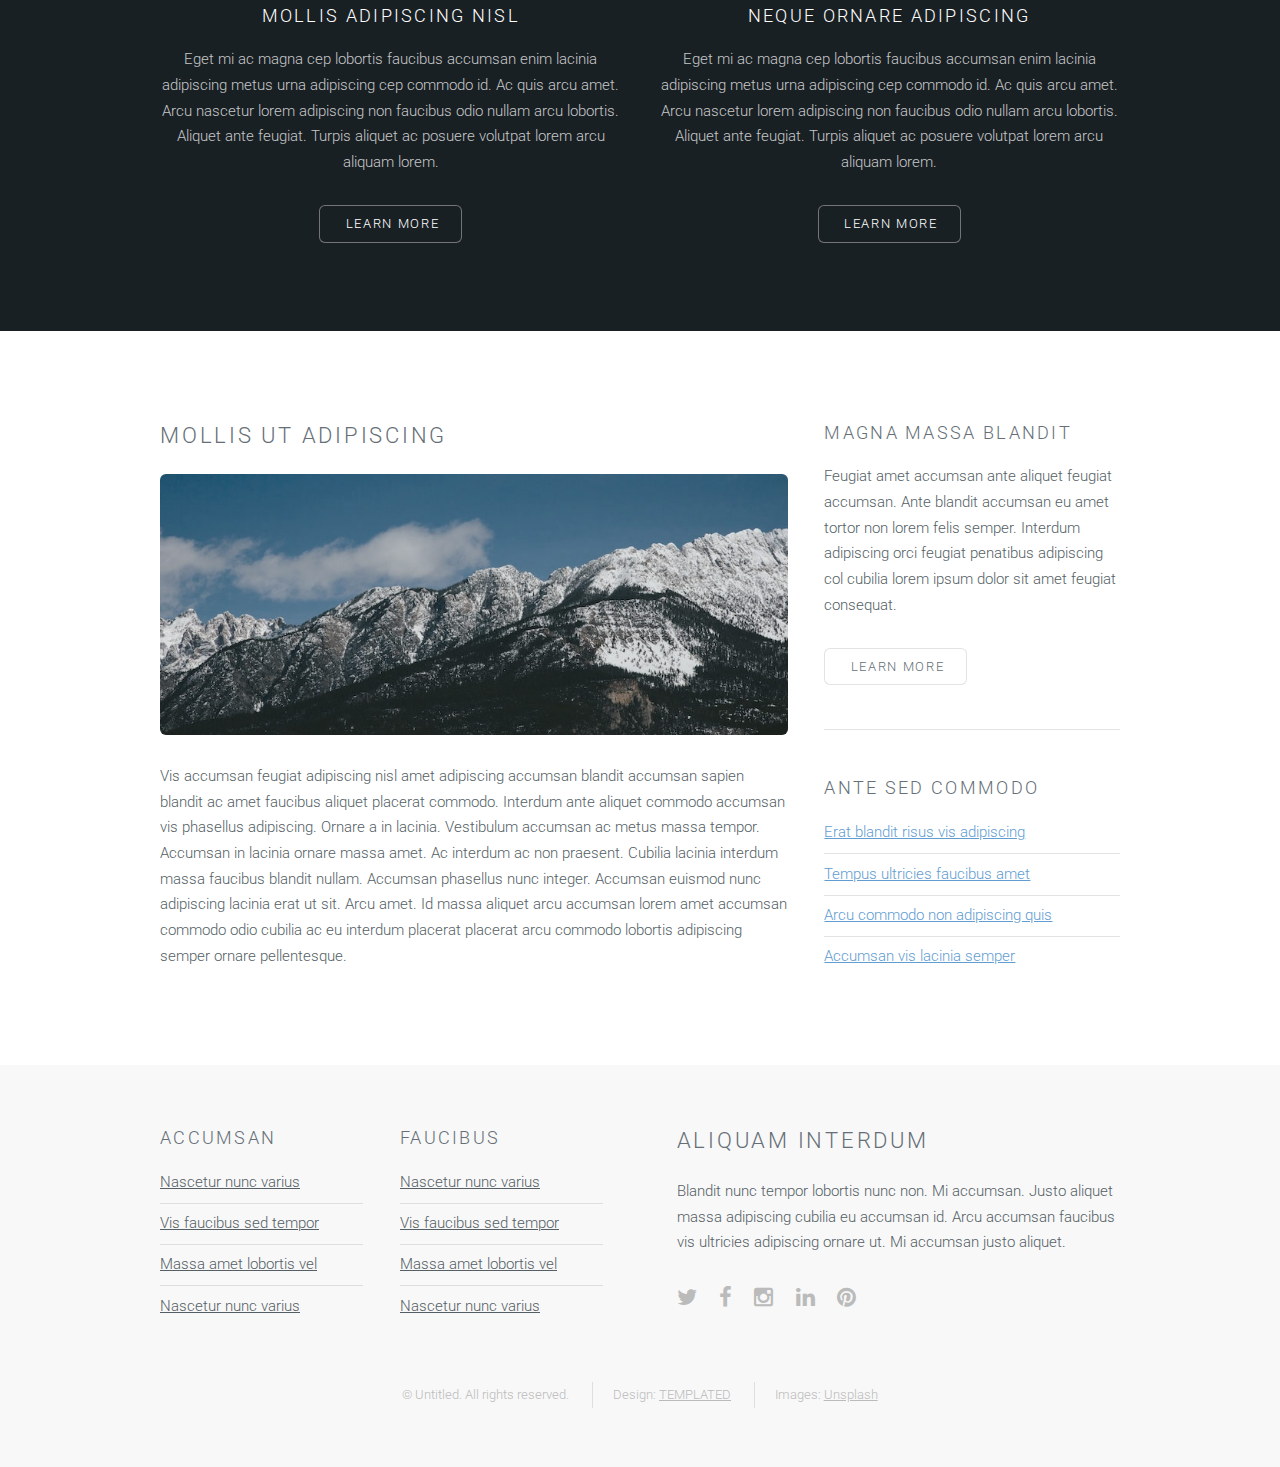
==== commit 30505403: "Initial Commit of Design 1" ====
--- a/github_site_103/web/index.html
+++ b/github_site_103/web/index.html
@@ -21,7 +21,7 @@
 
 		<!-- Header -->
 			<header id="header" class="skel-layers-fixed">
-				<h1><a href="#">Ion</a></h1>
+				<h1><a href="#">UEF</a></h1>
 				<nav id="nav">
 					<ul>
 						<li><a href="index.html">Home</a></li>
